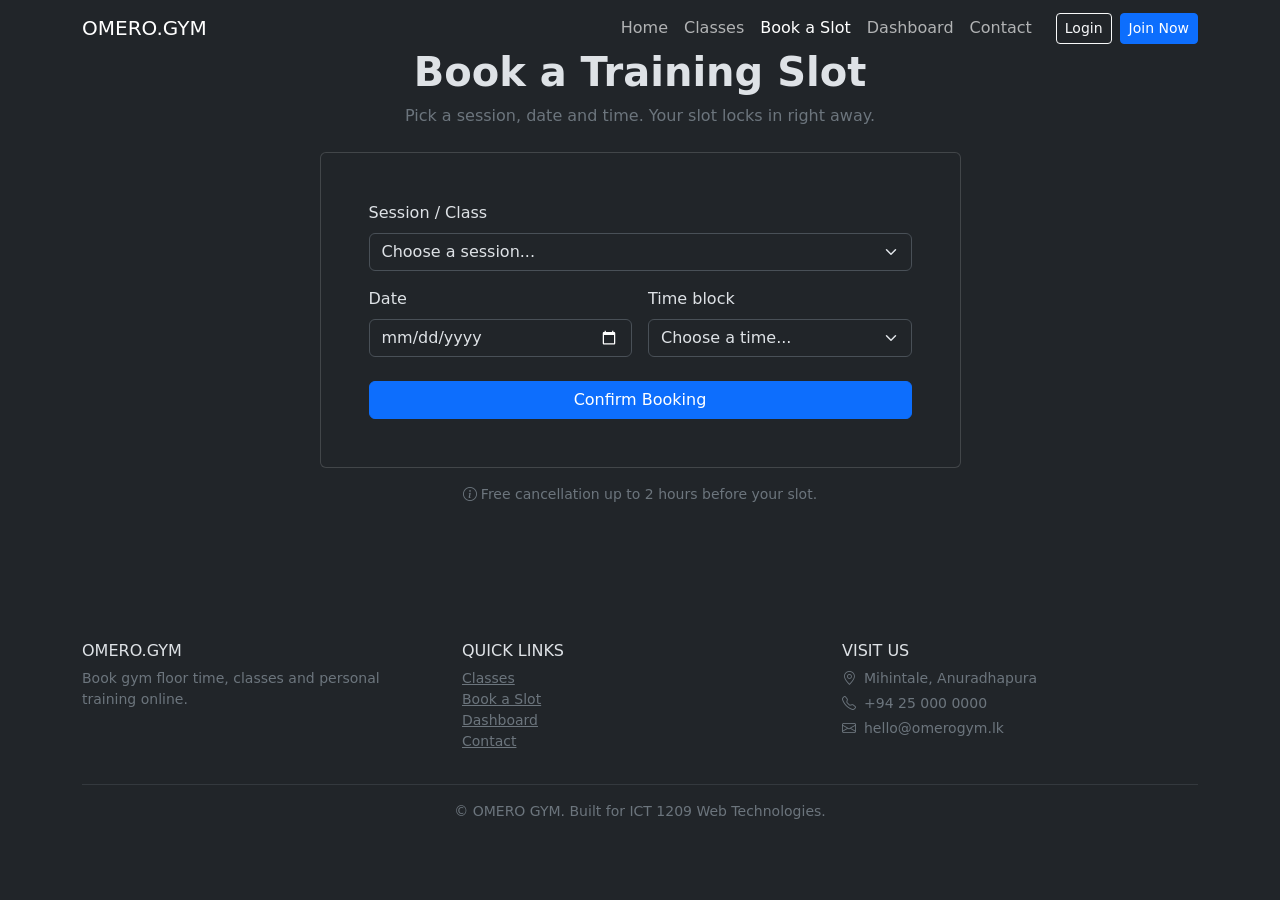
==== book.html @ 5deae295 "feat: add booking page with confirmation modal Co-authored-by: Mhd-Ashfak <265073998+Mhd-Ashfak@user" ====
<!doctype html>
<html lang="en" data-bs-theme="dark">
<head>
  <meta charset="UTF-8" />
  <meta name="viewport" content="width=device-width, initial-scale=1" />
  <title>OMERO GYM - Book a Slot</title>
  <link rel="icon" href="images/favicon.svg" type="image/svg+xml" />
  <link href="https://cdn.jsdelivr.net/npm/bootstrap@5.3.3/dist/css/bootstrap.min.css" rel="stylesheet" />
  <link href="https://cdn.jsdelivr.net/npm/bootstrap-icons@1.11.3/font/bootstrap-icons.min.css" rel="stylesheet" />
  <link href="https://fonts.googleapis.com/css2?family=Inter:wght@400;500;600;700&family=Oswald:wght@500;600;700&family=JetBrains+Mono&display=swap" rel="stylesheet" />
  <link href="css/style.css" rel="stylesheet" />
</head>
<body>

  <nav class="navbar navbar-expand-lg fixed-top">
    <div class="container">
      <a class="navbar-brand" href="index.html">OMERO<span class="dot">.</span>GYM</a>
      <button class="navbar-toggler" type="button" data-bs-toggle="collapse" data-bs-target="#mainNav" aria-label="Toggle navigation">
        <span class="navbar-toggler-icon"></span>
      </button>
      <div class="collapse navbar-collapse" id="mainNav">
        <ul class="navbar-nav ms-auto mb-2 mb-lg-0">
          <li class="nav-item"><a class="nav-link" href="index.html">Home</a></li>
          <li class="nav-item"><a class="nav-link" href="classes.html">Classes</a></li>
          <li class="nav-item"><a class="nav-link active" aria-current="page" href="book.html">Book a Slot</a></li>
          <li class="nav-item"><a class="nav-link" href="dashboard.html">Dashboard</a></li>
          <li class="nav-item"><a class="nav-link" href="contact.html">Contact</a></li>
        </ul>
        <div class="d-flex gap-2 ms-lg-3">
          <a href="login.html" class="btn btn-outline-light btn-sm">Login</a>
          <a href="register.html" class="btn btn-primary btn-sm">Join Now</a>
        </div>
      </div>
    </div>
  </nav>

  <main class="page-top">
    <section class="py-5">
      <div class="container">
        <div class="row justify-content-center">
          <div class="col-lg-7">
            <div class="text-center mb-4 reveal">
              <h1 class="display-6 fw-bold">Book a Training Slot</h1>
              <p class="text-secondary">Pick a session, date and time. Your slot locks in right away.</p>
            </div>

            <div class="card p-4 p-md-5 reveal">
              <!-- booking form (validated in main.js, saved to localStorage) -->
              <form id="bookingForm" class="needs-validation" novalidate>
                <div class="mb-3">
                  <label for="session" class="form-label">Session / Class</label>
                  <select class="form-select" id="session" required>
                    <option value="" selected disabled>Choose a session...</option>
                    <option data-price="1,500">Peak Hours Floor Pass</option>
                    <option data-price="1,000">Off-Peak Floor Pass</option>
                    <option data-price="2,500">High Intensity HIIT</option>
                    <option data-price="2,000">Spin Cycle</option>
                    <option data-price="1,800">Yoga Flow</option>
                    <option data-price="5,000">Elite Power &amp; Strength</option>
                  </select>
                  <div class="invalid-feedback">Please choose a session.</div>
                </div>

                <div class="row g-3">
                  <div class="col-sm-6">
                    <label for="bookingDate" class="form-label">Date</label>
                    <input type="date" class="form-control" id="bookingDate" required />
                    <div class="invalid-feedback">Please pick a date.</div>
                  </div>
                  <div class="col-sm-6">
                    <label for="timeBlock" class="form-label">Time block</label>
                    <select class="form-select" id="timeBlock" required>
                      <option value="" selected disabled>Choose a time...</option>
                      <option>06:00 AM</option>
                      <option>08:00 AM</option>
                      <option>10:00 AM</option>
                      <option>04:00 PM</option>
                      <option>05:00 PM</option>
                      <option>07:00 PM</option>
                    </select>
                    <div class="invalid-feedback">Please pick a time block.</div>
                  </div>
                </div>

                <button type="submit" class="btn btn-primary w-100 mt-4">Confirm Booking</button>
              </form>
            </div>

            <p class="text-secondary small text-center mt-3">
              <i class="bi bi-info-circle me-1"></i>Free cancellation up to 2 hours before your slot.
            </p>
          </div>
        </div>
      </div>
    </section>
  </main>

  <!-- confirmation modal (Bootstrap) -->
  <div class="modal fade" id="bookingModal" tabindex="-1" aria-hidden="true">
    <div class="modal-dialog modal-dialog-centered">
      <div class="modal-content">
        <div class="modal-header border-secondary">
          <h5 class="modal-title"><i class="bi bi-check-circle-fill text-primary me-2"></i>Booking Confirmed</h5>
          <button type="button" class="btn-close" data-bs-dismiss="modal" aria-label="Close"></button>
        </div>
        <div class="modal-body">
          <p class="mb-1">Your slot is reserved:</p>
          <p class="fw-semibold" id="confirmDetails"></p>
        </div>
        <div class="modal-footer border-secondary">
          <button type="button" class="btn btn-outline-light" data-bs-dismiss="modal">Book another</button>
          <a href="dashboard.html" class="btn btn-primary">Go to Dashboard</a>
        </div>
      </div>
    </div>
  </div>

  <footer class="pt-5 pb-4 mt-4">
    <div class="container">
      <div class="row g-4">
        <div class="col-md-4">
          <h5 class="navbar-brand">OMERO<span class="dot">.</span>GYM</h5>
          <p class="text-secondary small">Book gym floor time, classes and personal training online.</p>
        </div>
        <div class="col-md-4">
          <h6 class="text-uppercase">Quick Links</h6>
          <ul class="list-unstyled small">
            <li><a class="link-secondary" href="classes.html">Classes</a></li>
            <li><a class="link-secondary" href="book.html">Book a Slot</a></li>
            <li><a class="link-secondary" href="dashboard.html">Dashboard</a></li>
            <li><a class="link-secondary" href="contact.html">Contact</a></li>
          </ul>
        </div>
        <div class="col-md-4">
          <h6 class="text-uppercase">Visit Us</h6>
          <p class="text-secondary small mb-1"><i class="bi bi-geo-alt me-2"></i>Mihintale, Anuradhapura</p>
          <p class="text-secondary small mb-1"><i class="bi bi-telephone me-2"></i>+94 25 000 0000</p>
          <p class="text-secondary small"><i class="bi bi-envelope me-2"></i>hello@omerogym.lk</p>
        </div>
      </div>
      <hr class="border-secondary" />
      <p class="text-center text-secondary small mb-0">&copy; <span class="js-year"></span> OMERO GYM. Built for ICT 1209 Web Technologies.</p>
    </div>
  </footer>

  <script src="https://cdn.jsdelivr.net/npm/bootstrap@5.3.3/dist/js/bootstrap.bundle.min.js"></script>
  <script src="js/main.js"></script>
</body>
</html>
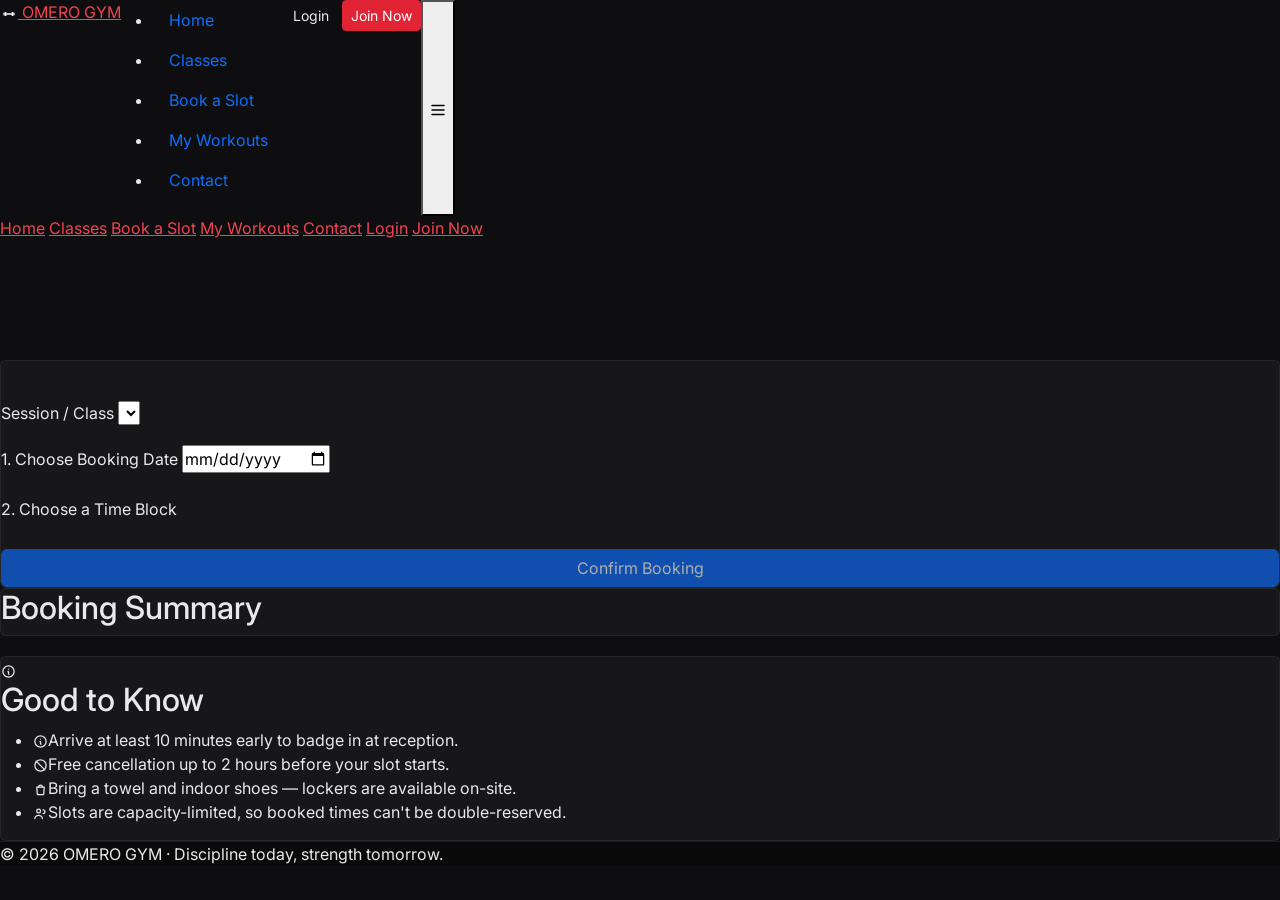
==== commit cb38940b: "feat: rebuild all pages in the original design over Bootstrap 5" ====
--- a/book.html
+++ b/book.html
@@ -1,148 +1,124 @@
 <!doctype html>
-<html lang="en" data-bs-theme="dark">
+<html lang="en">
 <head>
-  <meta charset="UTF-8" />
-  <meta name="viewport" content="width=device-width, initial-scale=1" />
-  <title>OMERO GYM - Book a Slot</title>
-  <link rel="icon" href="images/favicon.svg" type="image/svg+xml" />
-  <link href="https://cdn.jsdelivr.net/npm/bootstrap@5.3.3/dist/css/bootstrap.min.css" rel="stylesheet" />
-  <link href="https://cdn.jsdelivr.net/npm/bootstrap-icons@1.11.3/font/bootstrap-icons.min.css" rel="stylesheet" />
-  <link href="https://fonts.googleapis.com/css2?family=Inter:wght@400;500;600;700&family=Oswald:wght@500;600;700&family=JetBrains+Mono&display=swap" rel="stylesheet" />
-  <link href="css/style.css" rel="stylesheet" />
+<meta charset="UTF-8" />
+<meta name="viewport" content="width=device-width, initial-scale=1.0" />
+<meta name="theme-color" content="#0a0a0b" />
+<title>OMERO GYM — Book a Slot</title>
+<link rel="icon" href="images/favicon.svg" type="image/svg+xml" />
+<link rel="preconnect" href="https://fonts.googleapis.com" />
+<link rel="preconnect" href="https://fonts.gstatic.com" crossorigin />
+<link href="https://fonts.googleapis.com/css2?family=Inter:wght@400;500;600;700&family=Oswald:wght@500;600;700&family=JetBrains+Mono:wght@400;500;700&display=swap" rel="stylesheet" />
+<link href="https://cdn.jsdelivr.net/npm/bootstrap@5.3.3/dist/css/bootstrap.min.css" rel="stylesheet" />
+<link rel="stylesheet" href="css/style.css" />
 </head>
-<body>
+<body data-page="book">
+  <div class="app">
+    <header>
+      <nav class="nav">
+        <a class="logo" href="index.html">
+          <span class="logo-badge"><svg width="18" height="18" viewBox="0 0 512 512" fill="#fff"><rect x="176" y="236" width="160" height="40" rx="20"/><rect x="140" y="196" width="44" height="120" rx="16"/><rect x="328" y="196" width="44" height="120" rx="16"/><rect x="96" y="216" width="40" height="80" rx="14"/><rect x="376" y="216" width="40" height="80" rx="14"/></svg></span>
+          <span class="logo-text">OMERO <span class="r">GYM</span></span>
+        </a>
+        <ul class="nav-links">
+          <li><a class="nav-link" href="index.html">Home</a></li>
+          <li><a class="nav-link" href="classes.html">Classes</a></li>
+          <li><a class="nav-link active" href="book.html">Book a Slot</a></li>
+          <li><a class="nav-link" href="dashboard.html">My Workouts</a></li>
+          <li><a class="nav-link" href="contact.html">Contact</a></li>
+        </ul>
+        <div class="nav-right">
+          <a class="btn btn-ghost btn-sm" href="login.html">Login</a>
+          <a class="btn btn-primary btn-sm" href="register.html">Join Now</a>
+        </div>
+        <button class="nav-toggle" id="navToggle" aria-label="Menu"><svg width="18" height="18" viewBox="0 0 24 24" fill="none" stroke="currentColor" stroke-width="2" stroke-linecap="round" stroke-linejoin="round"><path d="M4 6h16M4 12h16M4 18h16"/></svg></button>
+      </nav>
+      <div class="mobile-menu" id="mobileMenu">
+        <a href="index.html">Home</a>
+        <a href="classes.html">Classes</a>
+        <a class="active" href="book.html">Book a Slot</a>
+        <a href="dashboard.html">My Workouts</a>
+        <a href="contact.html">Contact</a>
+        <a href="login.html">Login</a>
+        <a href="register.html">Join Now</a>
+      </div>
+    </header>
 
-  <nav class="navbar navbar-expand-lg fixed-top">
-    <div class="container">
-      <a class="navbar-brand" href="index.html">OMERO<span class="dot">.</span>GYM</a>
-      <button class="navbar-toggler" type="button" data-bs-toggle="collapse" data-bs-target="#mainNav" aria-label="Toggle navigation">
-        <span class="navbar-toggler-icon"></span>
-      </button>
-      <div class="collapse navbar-collapse" id="mainNav">
-        <ul class="navbar-nav ms-auto mb-2 mb-lg-0">
-          <li class="nav-item"><a class="nav-link" href="index.html">Home</a></li>
-          <li class="nav-item"><a class="nav-link" href="classes.html">Classes</a></li>
-          <li class="nav-item"><a class="nav-link active" aria-current="page" href="book.html">Book a Slot</a></li>
-          <li class="nav-item"><a class="nav-link" href="dashboard.html">Dashboard</a></li>
-          <li class="nav-item"><a class="nav-link" href="contact.html">Contact</a></li>
-        </ul>
-        <div class="d-flex gap-2 ms-lg-3">
-          <a href="login.html" class="btn btn-outline-light btn-sm">Login</a>
-          <a href="register.html" class="btn btn-primary btn-sm">Join Now</a>
+    <main>
+      <div class="shell">
+        <section class="fade">
+          <span class="eyebrow">Reserve Your Spot</span>
+          <h1 class="page-title">BOOK A TRAINING SLOT</h1>
+          <p class="page-sub">Pick a date and an open time block below — your session locks in instantly.</p>
+        </section>
+
+        <div class="book-grid">
+          <!-- booking form -->
+          <div class="card pad">
+            <ol class="stepper" id="stepper"></ol>
+
+            <div style="margin-top:24px">
+              <label class="field-label" for="bk-session">Session / Class</label>
+              <select class="field" id="bk-session"></select>
+            </div>
+            <div style="margin-top:20px">
+              <label class="field-label" for="bk-date">1. Choose Booking Date</label>
+              <input class="field" id="bk-date" type="date" />
+            </div>
+            <div style="margin-top:24px">
+              <label class="field-label">2. Choose a Time Block</label>
+              <div id="blocks"></div>
+            </div>
+
+            <button class="btn btn-primary btn-block" style="margin-top:28px" id="confirmBtn" disabled>Confirm Booking</button>
+          </div>
+
+          <!-- summary + tips sidebar -->
+          <aside>
+            <div class="card">
+              <div class="panel-head"><h2>Booking Summary</h2></div>
+              <div class="pad" id="summary"></div>
+            </div>
+            <div class="card" style="margin-top:20px">
+              <div class="panel-head">
+                <svg width="15" height="15" viewBox="0 0 24 24" fill="none" stroke="currentColor" stroke-width="2" stroke-linecap="round" stroke-linejoin="round"><circle cx="12" cy="12" r="9"/><path d="M12 8h.01"/><path d="M11 12h1v4h1"/></svg>
+                <h2>Good to Know</h2>
+              </div>
+              <ul class="tips">
+                <li><svg width="15" height="15" viewBox="0 0 24 24" fill="none" stroke="currentColor" stroke-width="2" stroke-linecap="round" stroke-linejoin="round"><circle cx="12" cy="12" r="9"/><path d="M12 8h.01"/><path d="M11 12h1v4h1"/></svg><span>Arrive at least 10 minutes early to badge in at reception.</span></li>
+                <li><svg width="15" height="15" viewBox="0 0 24 24" fill="none" stroke="currentColor" stroke-width="2" stroke-linecap="round" stroke-linejoin="round"><circle cx="12" cy="12" r="9"/><path d="M5 5l14 14"/></svg><span>Free cancellation up to 2 hours before your slot starts.</span></li>
+                <li><svg width="15" height="15" viewBox="0 0 24 24" fill="none" stroke="currentColor" stroke-width="2" stroke-linecap="round" stroke-linejoin="round"><path d="M6 8h12l-1 12H7z"/><path d="M9 8a3 3 0 0 1 6 0"/></svg><span>Bring a towel and indoor shoes — lockers are available on-site.</span></li>
+                <li><svg width="15" height="15" viewBox="0 0 24 24" fill="none" stroke="currentColor" stroke-width="2" stroke-linecap="round" stroke-linejoin="round"><circle cx="9" cy="8" r="3"/><path d="M3 20c0-3 3-5 6-5s6 2 6 5"/><path d="M16 6a3 3 0 0 1 0 6"/></svg><span>Slots are capacity-limited, so booked times can't be double-reserved.</span></li>
+              </ul>
+            </div>
+          </aside>
         </div>
       </div>
-    </div>
-  </nav>
+    </main>
 
-  <main class="page-top">
-    <section class="py-5">
-      <div class="container">
-        <div class="row justify-content-center">
-          <div class="col-lg-7">
-            <div class="text-center mb-4 reveal">
-              <h1 class="display-6 fw-bold">Book a Training Slot</h1>
-              <p class="text-secondary">Pick a session, date and time. Your slot locks in right away.</p>
-            </div>
+    <footer><div class="footer-inner">&copy; <span class="js-year"></span> OMERO GYM &middot; Discipline today, strength tomorrow.</div></footer>
+  </div>
 
-            <div class="card p-4 p-md-5 reveal">
-              <!-- booking form (validated in main.js, saved to localStorage) -->
-              <form id="bookingForm" class="needs-validation" novalidate>
-                <div class="mb-3">
-                  <label for="session" class="form-label">Session / Class</label>
-                  <select class="form-select" id="session" required>
-                    <option value="" selected disabled>Choose a session...</option>
-                    <option data-price="1,500">Peak Hours Floor Pass</option>
-                    <option data-price="1,000">Off-Peak Floor Pass</option>
-                    <option data-price="2,500">High Intensity HIIT</option>
-                    <option data-price="2,000">Spin Cycle</option>
-                    <option data-price="1,800">Yoga Flow</option>
-                    <option data-price="5,000">Elite Power &amp; Strength</option>
-                  </select>
-                  <div class="invalid-feedback">Please choose a session.</div>
-                </div>
-
-                <div class="row g-3">
-                  <div class="col-sm-6">
-                    <label for="bookingDate" class="form-label">Date</label>
-                    <input type="date" class="form-control" id="bookingDate" required />
-                    <div class="invalid-feedback">Please pick a date.</div>
-                  </div>
-                  <div class="col-sm-6">
-                    <label for="timeBlock" class="form-label">Time block</label>
-                    <select class="form-select" id="timeBlock" required>
-                      <option value="" selected disabled>Choose a time...</option>
-                      <option>06:00 AM</option>
-                      <option>08:00 AM</option>
-                      <option>10:00 AM</option>
-                      <option>04:00 PM</option>
-                      <option>05:00 PM</option>
-                      <option>07:00 PM</option>
-                    </select>
-                    <div class="invalid-feedback">Please pick a time block.</div>
-                  </div>
-                </div>
-
-                <button type="submit" class="btn btn-primary w-100 mt-4">Confirm Booking</button>
-              </form>
-            </div>
-
-            <p class="text-secondary small text-center mt-3">
-              <i class="bi bi-info-circle me-1"></i>Free cancellation up to 2 hours before your slot.
-            </p>
-          </div>
-        </div>
-      </div>
-    </section>
-  </main>
-
-  <!-- confirmation modal (Bootstrap) -->
+  <!-- booking confirmation (Bootstrap modal) -->
   <div class="modal fade" id="bookingModal" tabindex="-1" aria-hidden="true">
     <div class="modal-dialog modal-dialog-centered">
       <div class="modal-content">
-        <div class="modal-header border-secondary">
-          <h5 class="modal-title"><i class="bi bi-check-circle-fill text-primary me-2"></i>Booking Confirmed</h5>
-          <button type="button" class="btn-close" data-bs-dismiss="modal" aria-label="Close"></button>
+        <div class="modal-header">
+          <h5 class="modal-title">Booking Confirmed</h5>
+          <button type="button" class="btn-close btn-close-white" data-bs-dismiss="modal" aria-label="Close"></button>
         </div>
         <div class="modal-body">
-          <p class="mb-1">Your slot is reserved:</p>
-          <p class="fw-semibold" id="confirmDetails"></p>
+          <p class="mb-1" style="color:rgba(255,255,255,.7)">Your slot is reserved:</p>
+          <p class="sum-title" id="confirmDetails" style="margin:0"></p>
         </div>
-        <div class="modal-footer border-secondary">
-          <button type="button" class="btn btn-outline-light" data-bs-dismiss="modal">Book another</button>
+        <div class="modal-footer">
+          <button type="button" class="btn btn-ghost" data-bs-dismiss="modal">Book another</button>
           <a href="dashboard.html" class="btn btn-primary">Go to Dashboard</a>
         </div>
       </div>
     </div>
   </div>
 
-  <footer class="pt-5 pb-4 mt-4">
-    <div class="container">
-      <div class="row g-4">
-        <div class="col-md-4">
-          <h5 class="navbar-brand">OMERO<span class="dot">.</span>GYM</h5>
-          <p class="text-secondary small">Book gym floor time, classes and personal training online.</p>
-        </div>
-        <div class="col-md-4">
-          <h6 class="text-uppercase">Quick Links</h6>
-          <ul class="list-unstyled small">
-            <li><a class="link-secondary" href="classes.html">Classes</a></li>
-            <li><a class="link-secondary" href="book.html">Book a Slot</a></li>
-            <li><a class="link-secondary" href="dashboard.html">Dashboard</a></li>
-            <li><a class="link-secondary" href="contact.html">Contact</a></li>
-          </ul>
-        </div>
-        <div class="col-md-4">
-          <h6 class="text-uppercase">Visit Us</h6>
-          <p class="text-secondary small mb-1"><i class="bi bi-geo-alt me-2"></i>Mihintale, Anuradhapura</p>
-          <p class="text-secondary small mb-1"><i class="bi bi-telephone me-2"></i>+94 25 000 0000</p>
-          <p class="text-secondary small"><i class="bi bi-envelope me-2"></i>hello@omerogym.lk</p>
-        </div>
-      </div>
-      <hr class="border-secondary" />
-      <p class="text-center text-secondary small mb-0">&copy; <span class="js-year"></span> OMERO GYM. Built for ICT 1209 Web Technologies.</p>
-    </div>
-  </footer>
-
   <script src="https://cdn.jsdelivr.net/npm/bootstrap@5.3.3/dist/js/bootstrap.bundle.min.js"></script>
   <script src="js/main.js"></script>
 </body>
--- a/css/style.css
+++ b/css/style.css
@@ -0,0 +1,162 @@
+/* OMERO GYM - custom theme on top of Bootstrap 5 (dark mode).
+   Only the bits Bootstrap can't do out of the box live here. */
+
+/* brand red replaces Bootstrap's blue primary */
+:root,
+[data-bs-theme="dark"] {
+  --bs-primary: #e02434;
+  --bs-primary-rgb: 224, 36, 52;
+  --bs-body-bg: #0e0e10;
+  --bs-body-color: #e9e9ec;
+  --bs-link-color-rgb: 240, 68, 82;
+  --bs-link-hover-color-rgb: 240, 68, 82;
+  --brand: #e02434;
+  --brand-soft: #f04452;
+  --brand-dark: #b31b29;
+}
+
+body {
+  font-family: "Inter", system-ui, -apple-system, "Segoe UI", Roboto, sans-serif;
+}
+
+/* red buttons */
+.btn-primary {
+  --bs-btn-bg: var(--brand);
+  --bs-btn-border-color: var(--brand);
+  --bs-btn-hover-bg: var(--brand-soft);
+  --bs-btn-hover-border-color: var(--brand-soft);
+  --bs-btn-active-bg: var(--brand-dark);
+  --bs-btn-active-border-color: var(--brand-dark);
+  --bs-btn-color: #fff;
+  --bs-btn-hover-color: #fff;
+}
+.btn-outline-primary {
+  --bs-btn-color: var(--brand-soft);
+  --bs-btn-border-color: var(--brand);
+  --bs-btn-hover-bg: var(--brand);
+  --bs-btn-hover-border-color: var(--brand);
+  --bs-btn-hover-color: #fff;
+}
+.text-primary { color: var(--brand-soft) !important; }
+
+/* display headings use a bolder condensed font */
+.display-1, .display-2, .display-3, .display-4, .display-5, .display-6,
+.brand-font {
+  font-family: "Oswald", "Inter", sans-serif;
+  letter-spacing: .5px;
+}
+
+/* logo wordmark in the navbar */
+.navbar-brand {
+  font-family: "Oswald", sans-serif;
+  font-weight: 700;
+  letter-spacing: 1px;
+}
+.navbar-brand .dot { color: var(--brand); }
+
+/* small navbar shadow once you scroll down (toggled from main.js) */
+.navbar {
+  background-color: rgba(14, 14, 16, .85);
+  backdrop-filter: blur(8px);
+  transition: box-shadow .2s ease, background-color .2s ease;
+}
+.navbar.scrolled {
+  box-shadow: 0 6px 24px -12px rgba(0, 0, 0, .8);
+  background-color: rgba(14, 14, 16, .97);
+}
+
+/* hero section */
+.hero {
+  position: relative;
+  padding: 7rem 0 6rem;
+  background:
+    radial-gradient(circle at 50% -10%, rgba(224, 36, 52, .22), transparent 45%),
+    linear-gradient(180deg, #161618, #0e0e10);
+  overflow: hidden;
+}
+.hero h1 { line-height: 1.05; }
+
+/* faint "STRENGTH" style word behind sections */
+.section-watermark {
+  font-family: "Oswald", sans-serif;
+  font-weight: 700;
+  text-transform: uppercase;
+  color: rgba(255, 255, 255, .04);
+  font-size: clamp(3rem, 12vw, 9rem);
+  line-height: 1;
+  pointer-events: none;
+  user-select: none;
+}
+
+/* class / feature cards */
+.card {
+  background-color: #17171a;
+  border: 1px solid rgba(255, 255, 255, .07);
+  transition: transform .2s ease, border-color .2s ease;
+}
+.card:hover {
+  transform: translateY(-4px);
+  border-color: rgba(224, 36, 52, .5);
+}
+
+/* price tag on class cards */
+.price-tag {
+  font-family: "Oswald", sans-serif;
+  font-weight: 700;
+  color: #fff;
+}
+
+/* category filter buttons */
+.filter-btn.active {
+  background-color: var(--brand);
+  border-color: var(--brand);
+  color: #fff;
+}
+
+/* carousel slides use a dark gradient so white text stays readable */
+.carousel-slide {
+  height: 440px;
+  background-size: cover;
+  background-position: center;
+  position: relative;
+}
+.carousel-slide::after {
+  content: "";
+  position: absolute;
+  inset: 0;
+  background: linear-gradient(90deg, rgba(0, 0, 0, .8), rgba(0, 0, 0, .25));
+}
+.carousel-caption-left {
+  position: absolute;
+  inset: 0;
+  z-index: 2;
+  display: flex;
+  flex-direction: column;
+  justify-content: center;
+}
+
+/* footer */
+footer {
+  background-color: #0a0a0b;
+  border-top: 1px solid rgba(255, 255, 255, .07);
+}
+
+/* simple fade-in used by the scroll animation in main.js */
+.reveal {
+  opacity: 0;
+  transform: translateY(24px);
+  transition: opacity .6s ease, transform .6s ease;
+}
+.reveal.show {
+  opacity: 1;
+  transform: none;
+}
+
+/* dashboard reservation id */
+.res-id {
+  font-family: "JetBrains Mono", monospace;
+  color: var(--brand-soft);
+}
+
+/* give fixed navbar some breathing room above page content */
+.page-top { padding-top: 6rem; }
